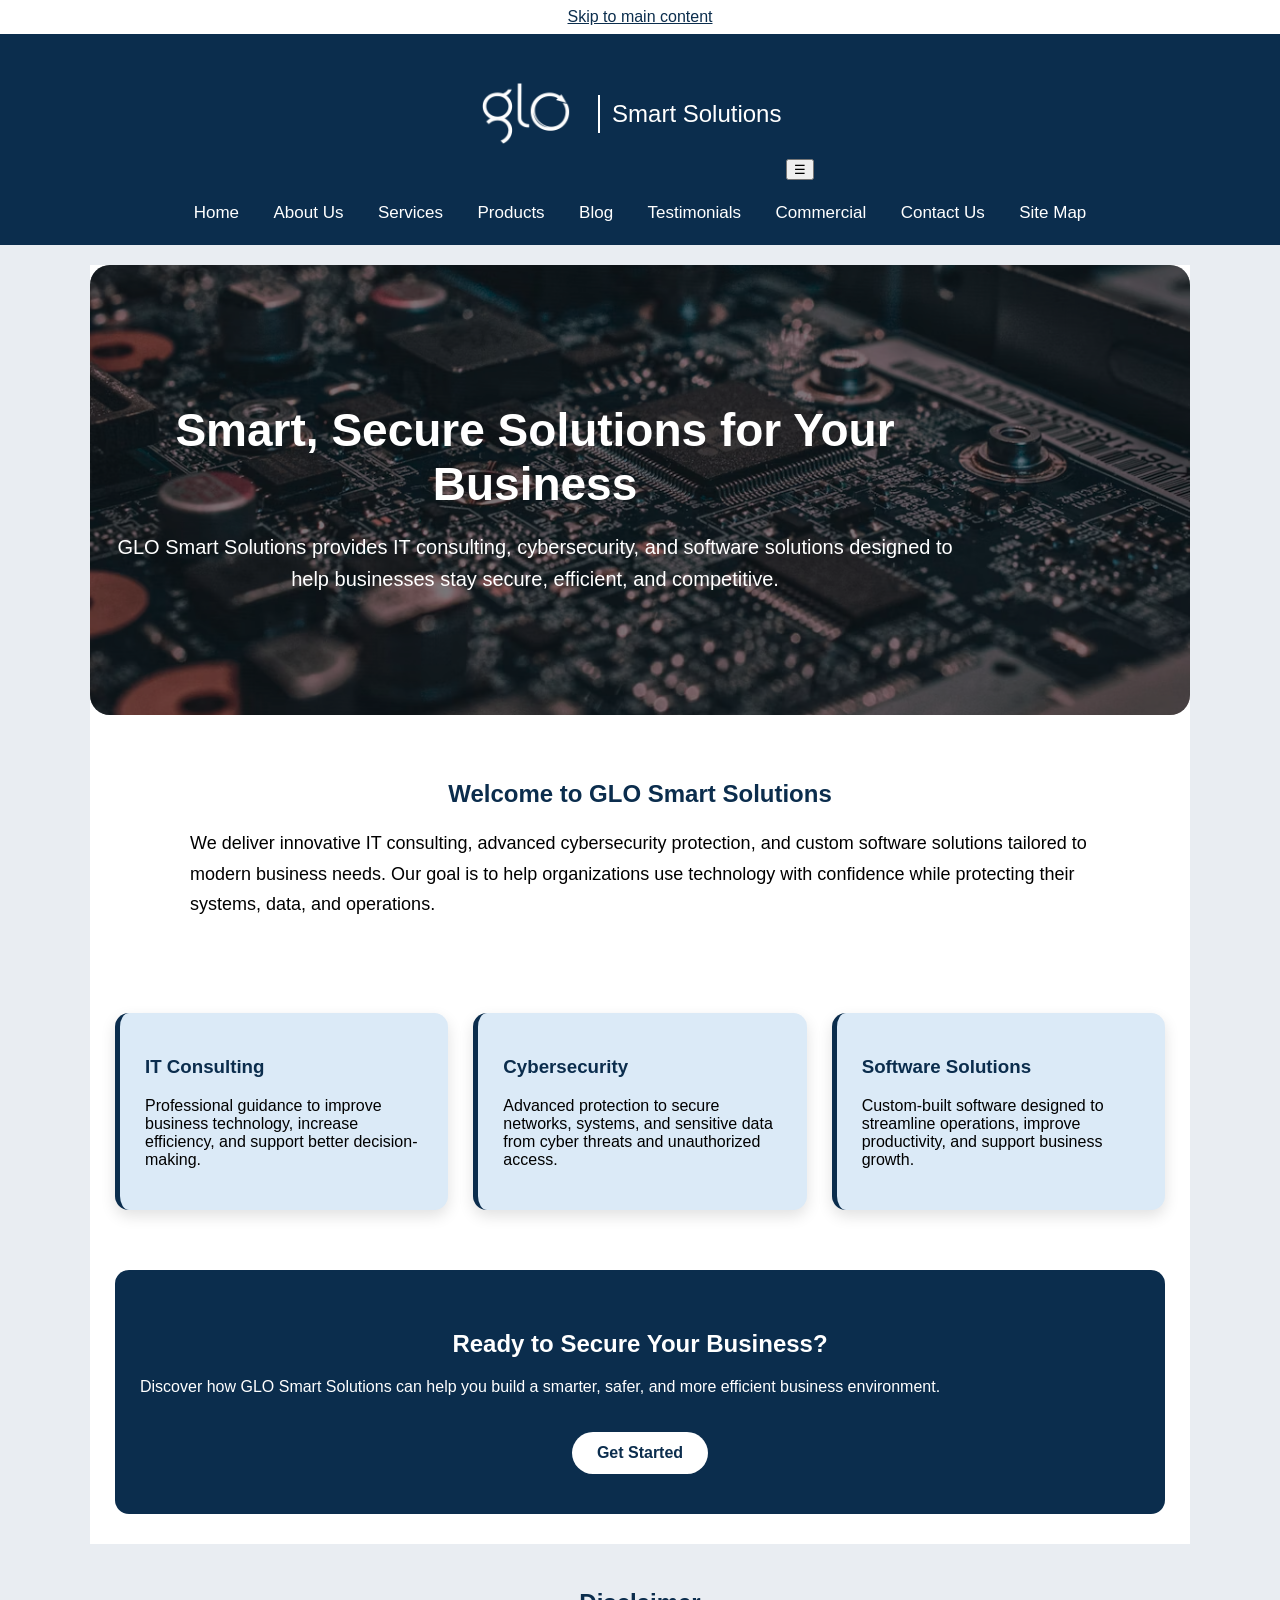
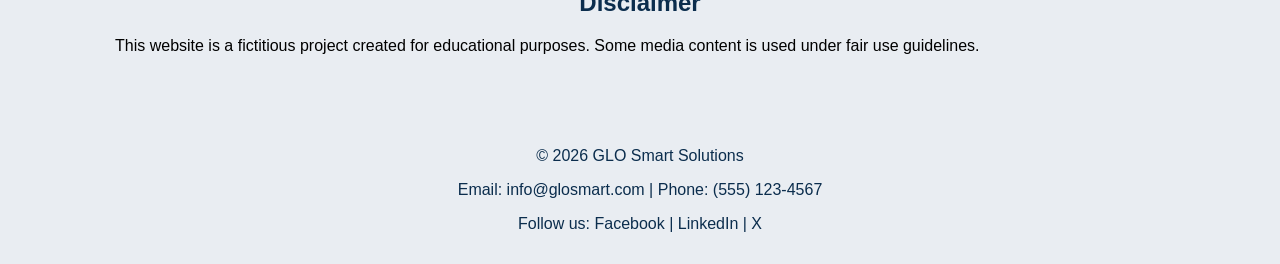
==== index.html @ 2a25afc7 "Update index.html" ====
<!DOCTYPE html>
<html lang="en">
<head>
  <meta charset="UTF-8">
  <title>Home - GLO Smart Solutions</title>
  <link rel="stylesheet" href="style.css">
 <link rel="icon" href="images/favicon.png" type="image/png">
</head>
<body>

<a class="skip-link" href="#main">Skip to main content</a>

<header>
  <a href="index.html" class="brand">
    <img src="images/glo-logo.png" alt="GLO logo" class="glo-logo">
    <span class="divider"></span>
    <span class="brand-text">Smart Solutions</span>
  </a>

<button class="menu-toggle" onclick="toggleMenu()">☰</button>

<nav id="nav-menu">
  <a href="index.html">Home</a>
  <a href="about.html">About Us</a>
  <a href="services.html">Services</a>
  <a href="products.html">Products</a>
  <a href="blog.html">Blog</a>
  <a href="testimonials.html">Testimonials</a>
  <a href="commercial.html">Commercial</a>
  <a href="contact.html">Contact Us</a>
  <a href="sitemap.html">Site Map</a>
</nav>
</header>

<main id="main">

  <!-- HERO SECTION -->
  <section class="hero">
    <div class="hero-content">
      <h1>Smart, Secure Solutions for Your Business</h1>

     <p class="hero-text">
  GLO Smart Solutions provides IT consulting, cybersecurity, and software solutions designed to help businesses stay secure, efficient, and competitive.
</p>

      
    </div>
  </section>

  <!-- WELCOME -->
  <section class="welcome-section">
    <h2>Welcome to GLO Smart Solutions</h2>

    <p>
      We deliver innovative IT consulting, advanced cybersecurity protection, and custom
      software solutions tailored to modern business needs. Our goal is to help organizations
      use technology with confidence while protecting their systems, data, and operations.
    </p>
  </section>

  <!-- SERVICES PREVIEW -->
  <section class="home-cards">

    <div class="home-card">
      <h3>IT Consulting</h3>
      <p>
        Professional guidance to improve business technology, increase efficiency,
        and support better decision-making.
      </p>
    </div>

    <div class="home-card">
      <h3>Cybersecurity</h3>
      <p>
        Advanced protection to secure networks, systems, and sensitive data from
        cyber threats and unauthorized access.
      </p>
    </div>

    <div class="home-card">
      <h3>Software Solutions</h3>
      <p>
        Custom-built software designed to streamline operations, improve productivity,
        and support business growth.
      </p>
    </div>

  </section>

  <!-- CALL TO ACTION -->
  <section class="cta">
    <h2>Ready to Secure Your Business?</h2>
    <p>
      Discover how GLO Smart Solutions can help you build a smarter, safer,
      and more efficient business environment.
    </p>
  <div class="btn-center">
  <a class="button" href="services.html">Get Started</a>
</div>
  </section>
  <!-- DISCLAIMER -->
  <section class="disclaimer">
    <h2>Disclaimer</h2>
   <p>This website is a fictitious project created for educational purposes. 
Some media content is used under fair use guidelines.</p>
  </section>

</main>

<footer>
  <p>&copy; 2026 GLO Smart Solutions</p>
  <p>Email: info@glosmart.com | Phone: (555) 123-4567</p>
  <p>Follow us: Facebook | LinkedIn | X</p>
</footer>
<!-- BACK TO TOP BUTTON -->
<button onclick="topFunction()" id="topBtn" title="Go to top">↑</button>

<!-- SCRIPT -->
<script>
  window.onload = function() {
    let mybutton = document.getElementById("topBtn");

    window.onscroll = function() {
      if (document.body.scrollTop > 200 || document.documentElement.scrollTop > 200) {
        mybutton.style.display = "block";
      } else {
        mybutton.style.display = "none";
      }
    };

    window.topFunction = function() {
      window.scrollTo({ top: 0, behavior: 'smooth' });
    };
  };
</script>
</body>
</html>
---- style.css ----
/* Base */
body {
  margin: 0;
  font-family: Arial, Helvetica, sans-serif;
  background-color: #E9EDF2;
  color: #000000;
}

/* Skip link */
.skip-link {
  display: block;
  background-color: #ffffff;
  color: #0B2D4D;
  padding: 8px;
  text-align: center;
}

/* Header */
header {
  background-color: #0B2D4D;
  padding: 20px 20px 10px;
  text-align: center;
}

/* Brand */
.brand {
  display: inline-flex;
  align-items: center;
  justify-content: center;
  gap: 12px;
  margin-bottom: 12px;
  text-decoration: none;
}

/* Logo */
.glo-logo {
  width: 120px;
  height: auto;
  filter: brightness(0) invert(1);
}

/* Divider */
.divider {
  width: 2px;
  height: 38px;
  background-color: #ffffff;
}

/* Brand text */
.brand-text {
  font-size: 24px;
  color: #ffffff;
}

/* Navigation */
nav {
  margin-top: 5px;
  text-align: center;
}

nav a {
  color: #ffffff;
  text-decoration: none;
  padding: 12px 15px;
  display: inline-block;
  font-size: 17px;
}

nav a:hover {
  background-color: #1F6FB2;
}

nav a.active {
  background-color: #ffffff;
  color: #0B2D4D;
}

/* Main */
main {
    background-color: #ffffff;
    margin: 20px auto;
    max-width: 1100px;
}

/* Hero */
.hero {
  background-image: url("images/tech.png");
  background-size: cover;
  background-position: center;
  background-repeat: no-repeat;

  padding: 100px 20px;
  border-radius: 20px;

  position: relative;
}
.hero-text {
  color: #ffffff;
}
.hero-content {
  max-width: 850px;
  position: relative;
  z-index: 1;
}
.hero::before {
  content: "";
  position: absolute;
  top: 0;
  left: 0;
  width: 100%;
  height: 100%;
  background: rgba(0, 0, 0, 0.5); /* adjust darkness here */
  border-radius: 20px;
}
.hero h1 {
  color: #ffffff;
  font-size: 46px;
  margin-bottom: 18px;
}

.hero p {
    font-size: 20px;
    line-height: 1.6;
    text-align: center;
}

/* Headings */
h1, h2 {
  color: #0B2D4D;
  text-align: center;
}

/* Button */
.button {
  display: inline-block;
  background-color: #0B2D4D;
  color: #ffffff;
  padding: 12px 25px;
  text-decoration: none;
  margin-top: 20px;
  border-radius: 25px;
  font-weight: bold;
}

.button {
  background-color: #1F6FB2;  /* brighter accent */
  color: white;
  border-radius: 25px;
}

/* Welcome */
.welcome-section {
  padding: 45px 25px;
  max-width: 900px;
  margin: 0 auto;
}

.welcome-section p {
  font-size: 18px;
  line-height: 1.7;
}
/* ONLY FIRST CARD (hero style) */
.services-page .card:first-child {
  background-image: linear-gradient(rgba(0,0,0,0.6), rgba(0,0,0,0.6)), url("images/desk.png");
  background-size: cover;
  background-position: center;
  background-repeat: no-repeat;

  color: #ffffff;
  padding: 60px 25px;
  border-radius: 12px;
}

/* ALL OTHER CARDS (clean look) */
.services-page .card:not(:first-child) {
  background-color: #DBEAF7;
  padding: 20px;
  margin: 15px 0;
  border-left: 5px solid #0B2D4D;
  border-radius: 12px;
  color: #000000;
}
.services-page {
  padding: 25px;
}
/* Fix headings */
.services-page .card:first-child h1,
.services-page .card:first-child p {
  color: #ffffff;
}
.btn-center {
  text-align: center;
}
.services-page .card h1,
.services-page .card h2 {
  color: #ffffff !important;
  text-shadow: 1px 1px 4px rgba(0,0,0,0.8);
}
.services-page .card:not(:first-child) h2 {
  color: #0B2D4D;
}
/* Cards */
.home-cards {
  display: flex;
  gap: 25px;
  padding: 30px 25px;
}

.home-card {
  background-color: #DBEAF7;
  padding: 25px;
  border-radius: 14px;
  border-left: 5px solid #0B2D4D;
  flex: 1;
  box-shadow: 0 6px 15px rgba(0,0,0,0.12);
}

.home-card h3 {
  color: #0B2D4D;
}

/* CTA */
.cta {
  background-color: #0B2D4D;
  color: #ffffff;
  padding: 40px 25px;
  margin: 30px 25px;
  border-radius: 14px;
}

.cta h2 {
  color: #ffffff;
}

.cta .button {
    background-color: #ffffff;
    color: #0B2D4D;
    text-align: center;
}

/* Cards (general reuse) */
.card {
    background-color: #DBEAF7;
    padding: 15px;
    margin: 15px 0;
    border-left: 5px solid #0B2D4D;
    text-align: center;
}

/* Images */
.page-img {
    width: 100%;
    max-width: 700px;
    margin: 20px auto;
    border-radius: 8px;
    text-align: center;
}

/* Video */
.glo-video {
  width: 80%;
  max-width: 800px;
  height: auto;
  display: block;
  margin: 0 auto;
  border-radius: 12px;
}

/* Disclaimer */
.disclaimer {
  background-color: #E9EDF2;
  padding: 25px;
  margin-top: 30px;
}

/* Footer */
footer {
  background-color: #E9EDF2;
  text-align: center;
  padding: 15px;
  color: #0B2D4D;
}

/* Forms */
input, textarea {
  width: 100%;
  padding: 10px;
  margin: 8px 0;
  box-sizing: border-box;
}

/* Responsive */
@media (max-width: 768px) {

  nav a {
    display: block;
  }

  .brand {
    flex-direction: column;
    gap: 8px;
  }

  .glo-logo {
    width: 90px;
  }

  .divider {
    display: none;
  }

  .brand-text {
    font-size: 20px;
  }

  main {
    margin: 10px;
  }

  .home-cards {
    flex-direction: column;
  }

  .hero h1 {
    font-size: 32px;
  }
}
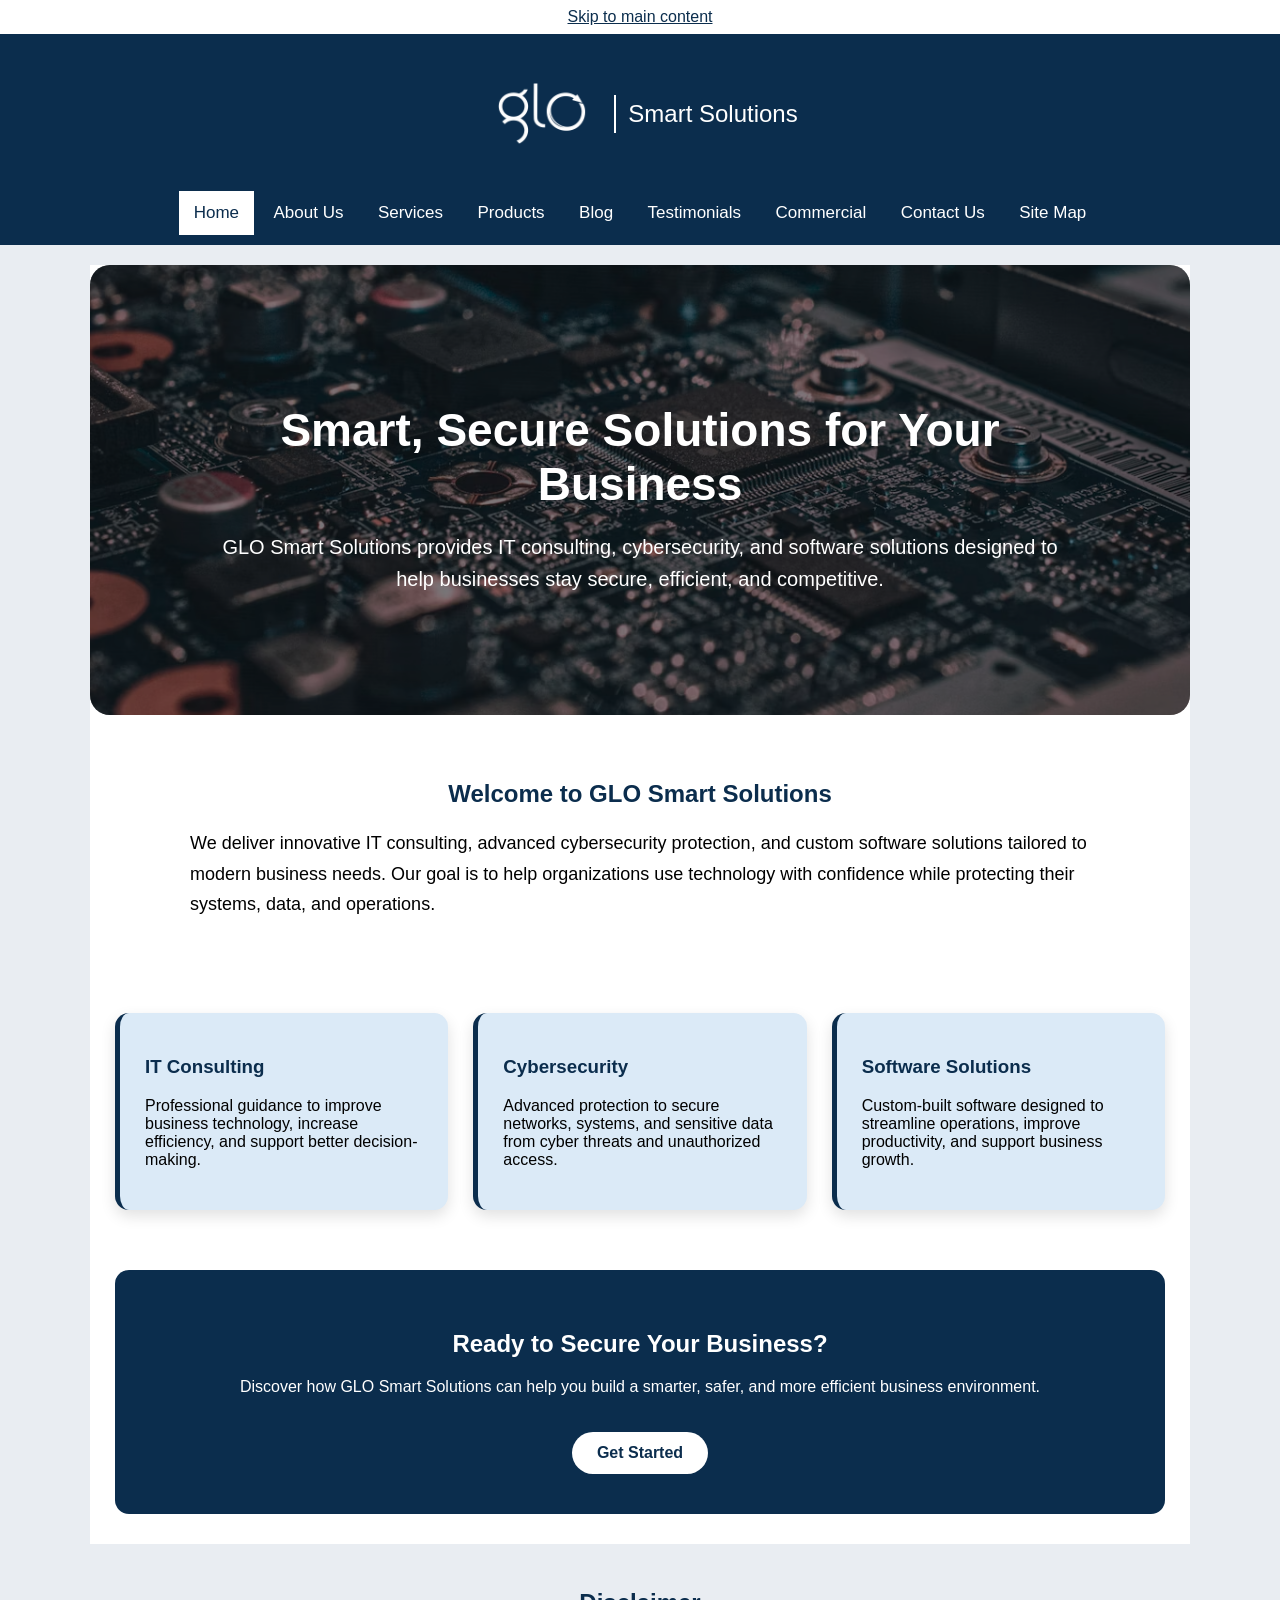
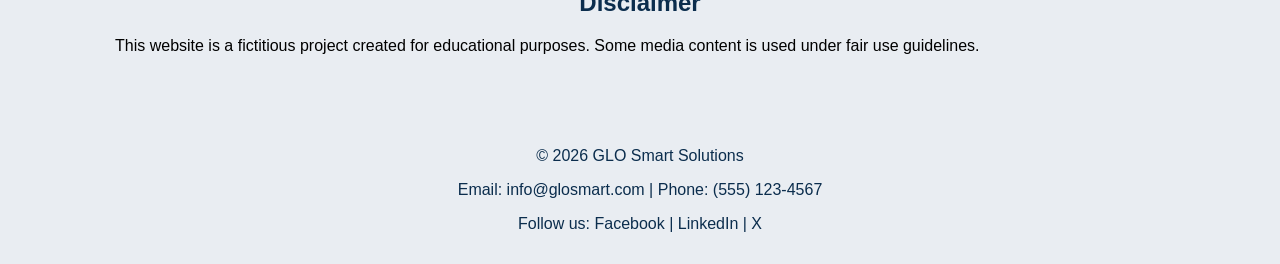
==== commit 6cac24c0: "Update index.html" ====
--- a/index.html
+++ b/index.html
@@ -4,46 +4,52 @@
   <meta charset="UTF-8">
   <title>Home - GLO Smart Solutions</title>
   <link rel="stylesheet" href="style.css">
- <link rel="icon" href="images/favicon.png" type="image/png">
+  <link rel="icon" href="images/favicon.png" type="image/png">
 </head>
+
 <body>
 
+<!-- Skip link -->
 <a class="skip-link" href="#main">Skip to main content</a>
 
+<!-- Header -->
 <header>
+
   <a href="index.html" class="brand">
     <img src="images/glo-logo.png" alt="GLO logo" class="glo-logo">
     <span class="divider"></span>
     <span class="brand-text">Smart Solutions</span>
   </a>
 
-<button class="menu-toggle" onclick="toggleMenu()">☰</button>
+  <!-- Hamburger -->
+  <button class="menu-toggle" onclick="toggleMenu()">☰ Menu</button>
 
-<nav id="nav-menu">
-  <a href="index.html">Home</a>
-  <a href="about.html">About Us</a>
-  <a href="services.html">Services</a>
-  <a href="products.html">Products</a>
-  <a href="blog.html">Blog</a>
-  <a href="testimonials.html">Testimonials</a>
-  <a href="commercial.html">Commercial</a>
-  <a href="contact.html">Contact Us</a>
-  <a href="sitemap.html">Site Map</a>
-</nav>
+  <!-- Navigation -->
+  <nav id="nav-menu">
+    <a class="active" href="index.html">Home</a>
+    <a href="about.html">About Us</a>
+    <a href="services.html">Services</a>
+    <a href="products.html">Products</a>
+    <a href="blog.html">Blog</a>
+    <a href="testimonials.html">Testimonials</a>
+    <a href="commercial.html">Commercial</a>
+    <a href="contact.html">Contact Us</a>
+    <a href="sitemap.html">Site Map</a>
+  </nav>
+
 </header>
 
+<!-- Main -->
 <main id="main">
 
-  <!-- HERO SECTION -->
+  <!-- HERO -->
   <section class="hero">
     <div class="hero-content">
       <h1>Smart, Secure Solutions for Your Business</h1>
 
-     <p class="hero-text">
-  GLO Smart Solutions provides IT consulting, cybersecurity, and software solutions designed to help businesses stay secure, efficient, and competitive.
-</p>
-
-      
+      <p class="hero-text">
+        GLO Smart Solutions provides IT consulting, cybersecurity, and software solutions designed to help businesses stay secure, efficient, and competitive.
+      </p>
     </div>
   </section>
 
@@ -58,7 +64,7 @@
     </p>
   </section>
 
-  <!-- SERVICES PREVIEW -->
+  <!-- SERVICES -->
   <section class="home-cards">
 
     <div class="home-card">
@@ -87,36 +93,46 @@
 
   </section>
 
-  <!-- CALL TO ACTION -->
+  <!-- CTA -->
   <section class="cta">
     <h2>Ready to Secure Your Business?</h2>
     <p>
       Discover how GLO Smart Solutions can help you build a smarter, safer,
       and more efficient business environment.
     </p>
-  <div class="btn-center">
-  <a class="button" href="services.html">Get Started</a>
-</div>
+
+    <div class="btn-center">
+      <a class="button" href="services.html">Get Started</a>
+    </div>
   </section>
+
   <!-- DISCLAIMER -->
   <section class="disclaimer">
     <h2>Disclaimer</h2>
-   <p>This website is a fictitious project created for educational purposes. 
-Some media content is used under fair use guidelines.</p>
+    <p>
+      This website is a fictitious project created for educational purposes.
+      Some media content is used under fair use guidelines.
+    </p>
   </section>
 
 </main>
 
+<!-- Footer -->
 <footer>
   <p>&copy; 2026 GLO Smart Solutions</p>
   <p>Email: info@glosmart.com | Phone: (555) 123-4567</p>
   <p>Follow us: Facebook | LinkedIn | X</p>
 </footer>
-<!-- BACK TO TOP BUTTON -->
+
+<!-- Back to top -->
 <button onclick="topFunction()" id="topBtn" title="Go to top">↑</button>
 
-<!-- SCRIPT -->
+<!-- Script -->
 <script>
+  function toggleMenu() {
+    document.getElementById("nav-menu").classList.toggle("show");
+  }
+
   window.onload = function() {
     let mybutton = document.getElementById("topBtn");
 
@@ -129,9 +145,10 @@
     };
 
     window.topFunction = function() {
-      window.scrollTo({ top: 0, behavior: 'smooth' });
+      window.scrollTo({ top: 0, behavior: "smooth" });
     };
   };
 </script>
+
 </body>
 </html>
--- a/style.css
+++ b/style.css
@@ -6,7 +6,6 @@
   color: #000000;
 }
 
-/* Skip link */
 .skip-link {
   display: block;
   background-color: #ffffff;
@@ -22,7 +21,6 @@
   text-align: center;
 }
 
-/* Brand */
 .brand {
   display: inline-flex;
   align-items: center;
@@ -32,30 +30,38 @@
   text-decoration: none;
 }
 
-/* Logo */
 .glo-logo {
   width: 120px;
   height: auto;
   filter: brightness(0) invert(1);
 }
 
-/* Divider */
 .divider {
   width: 2px;
   height: 38px;
   background-color: #ffffff;
 }
 
-/* Brand text */
 .brand-text {
   font-size: 24px;
   color: #ffffff;
 }
 
 /* Navigation */
+.menu-toggle {
+  display: none;
+  font-size: 28px;
+  background: none;
+  border: none;
+  color: #ffffff;
+  cursor: pointer;
+  margin: 10px auto;
+}
+
 nav {
   margin-top: 5px;
   text-align: center;
+  display: block;
 }
 
 nav a {
@@ -77,9 +83,9 @@
 
 /* Main */
 main {
-    background-color: #ffffff;
-    margin: 20px auto;
-    max-width: 1100px;
+  background-color: #ffffff;
+  margin: 20px auto;
+  max-width: 1100px;
 }
 
 /* Hero */
@@ -88,44 +94,44 @@
   background-size: cover;
   background-position: center;
   background-repeat: no-repeat;
-
   padding: 100px 20px;
   border-radius: 20px;
-
   position: relative;
 }
-.hero-text {
-  color: #ffffff;
-}
+
+.hero::before {
+  content: "";
+  position: absolute;
+  inset: 0;
+  background: rgba(0, 0, 0, 0.5);
+  border-radius: 20px;
+}
+
 .hero-content {
   max-width: 850px;
   position: relative;
   z-index: 1;
-}
-.hero::before {
-  content: "";
-  position: absolute;
-  top: 0;
-  left: 0;
-  width: 100%;
-  height: 100%;
-  background: rgba(0, 0, 0, 0.5); /* adjust darkness here */
-  border-radius: 20px;
-}
+  margin: 0 auto;
+  text-align: center;
+}
+
 .hero h1 {
   color: #ffffff;
   font-size: 46px;
   margin-bottom: 18px;
 }
 
-.hero p {
-    font-size: 20px;
-    line-height: 1.6;
-    text-align: center;
+.hero p,
+.hero-text {
+  color: #ffffff;
+  font-size: 20px;
+  line-height: 1.6;
+  text-align: center;
 }
 
 /* Headings */
-h1, h2 {
+h1,
+h2 {
   color: #0B2D4D;
   text-align: center;
 }
@@ -133,7 +139,7 @@
 /* Button */
 .button {
   display: inline-block;
-  background-color: #0B2D4D;
+  background-color: #1F6FB2;
   color: #ffffff;
   padding: 12px 25px;
   text-decoration: none;
@@ -142,10 +148,12 @@
   font-weight: bold;
 }
 
-.button {
-  background-color: #1F6FB2;  /* brighter accent */
-  color: white;
-  border-radius: 25px;
+.button:hover {
+  background-color: #0B2D4D;
+}
+
+.btn-center {
+  text-align: center;
 }
 
 /* Welcome */
@@ -159,19 +167,22 @@
   font-size: 18px;
   line-height: 1.7;
 }
-/* ONLY FIRST CARD (hero style) */
+
+/* Services */
+.services-page {
+  padding: 25px;
+}
+
 .services-page .card:first-child {
   background-image: linear-gradient(rgba(0,0,0,0.6), rgba(0,0,0,0.6)), url("images/desk.png");
   background-size: cover;
   background-position: center;
   background-repeat: no-repeat;
-
   color: #ffffff;
   padding: 60px 25px;
   border-radius: 12px;
 }
 
-/* ALL OTHER CARDS (clean look) */
 .services-page .card:not(:first-child) {
   background-color: #DBEAF7;
   padding: 20px;
@@ -180,26 +191,19 @@
   border-radius: 12px;
   color: #000000;
 }
-.services-page {
-  padding: 25px;
-}
-/* Fix headings */
+
 .services-page .card:first-child h1,
 .services-page .card:first-child p {
   color: #ffffff;
-}
-.btn-center {
-  text-align: center;
-}
-.services-page .card h1,
-.services-page .card h2 {
-  color: #ffffff !important;
   text-shadow: 1px 1px 4px rgba(0,0,0,0.8);
 }
+
 .services-page .card:not(:first-child) h2 {
-  color: #0B2D4D;
-}
-/* Cards */
+  color: #0B2D4D !important;
+  text-shadow: none;
+}
+
+/* Home cards */
 .home-cards {
   display: flex;
   gap: 25px;
@@ -226,6 +230,7 @@
   padding: 40px 25px;
   margin: 30px 25px;
   border-radius: 14px;
+  text-align: center;
 }
 
 .cta h2 {
@@ -233,27 +238,27 @@
 }
 
 .cta .button {
-    background-color: #ffffff;
-    color: #0B2D4D;
-    text-align: center;
-}
-
-/* Cards (general reuse) */
+  background-color: #ffffff;
+  color: #0B2D4D;
+}
+
+/* General cards */
 .card {
-    background-color: #DBEAF7;
-    padding: 15px;
-    margin: 15px 0;
-    border-left: 5px solid #0B2D4D;
-    text-align: center;
+  background-color: #DBEAF7;
+  padding: 15px;
+  margin: 15px 0;
+  border-left: 5px solid #0B2D4D;
+  text-align: center;
 }
 
 /* Images */
 .page-img {
-    width: 100%;
-    max-width: 700px;
-    margin: 20px auto;
-    border-radius: 8px;
-    text-align: center;
+  width: 100%;
+  max-width: 700px;
+  height: auto;
+  display: block;
+  margin: 20px auto;
+  border-radius: 8px;
 }
 
 /* Video */
@@ -262,7 +267,7 @@
   max-width: 800px;
   height: auto;
   display: block;
-  margin: 0 auto;
+  margin: 20px auto;
   border-radius: 12px;
 }
 
@@ -282,15 +287,28 @@
 }
 
 /* Forms */
-input, textarea {
+input,
+textarea {
   width: 100%;
   padding: 10px;
   margin: 8px 0;
   box-sizing: border-box;
 }
 
-/* Responsive */
+/* Mobile only */
 @media (max-width: 768px) {
+  .menu-toggle {
+    display: block;
+  }
+
+  nav {
+    display: none;
+    flex-direction: column;
+  }
+
+  nav.show {
+    display: flex;
+  }
 
   nav a {
     display: block;
@@ -321,7 +339,15 @@
     flex-direction: column;
   }
 
+  .hero {
+    padding: 70px 15px;
+  }
+
   .hero h1 {
     font-size: 32px;
   }
-}
+
+  .hero p {
+    font-size: 18px;
+  }
+}
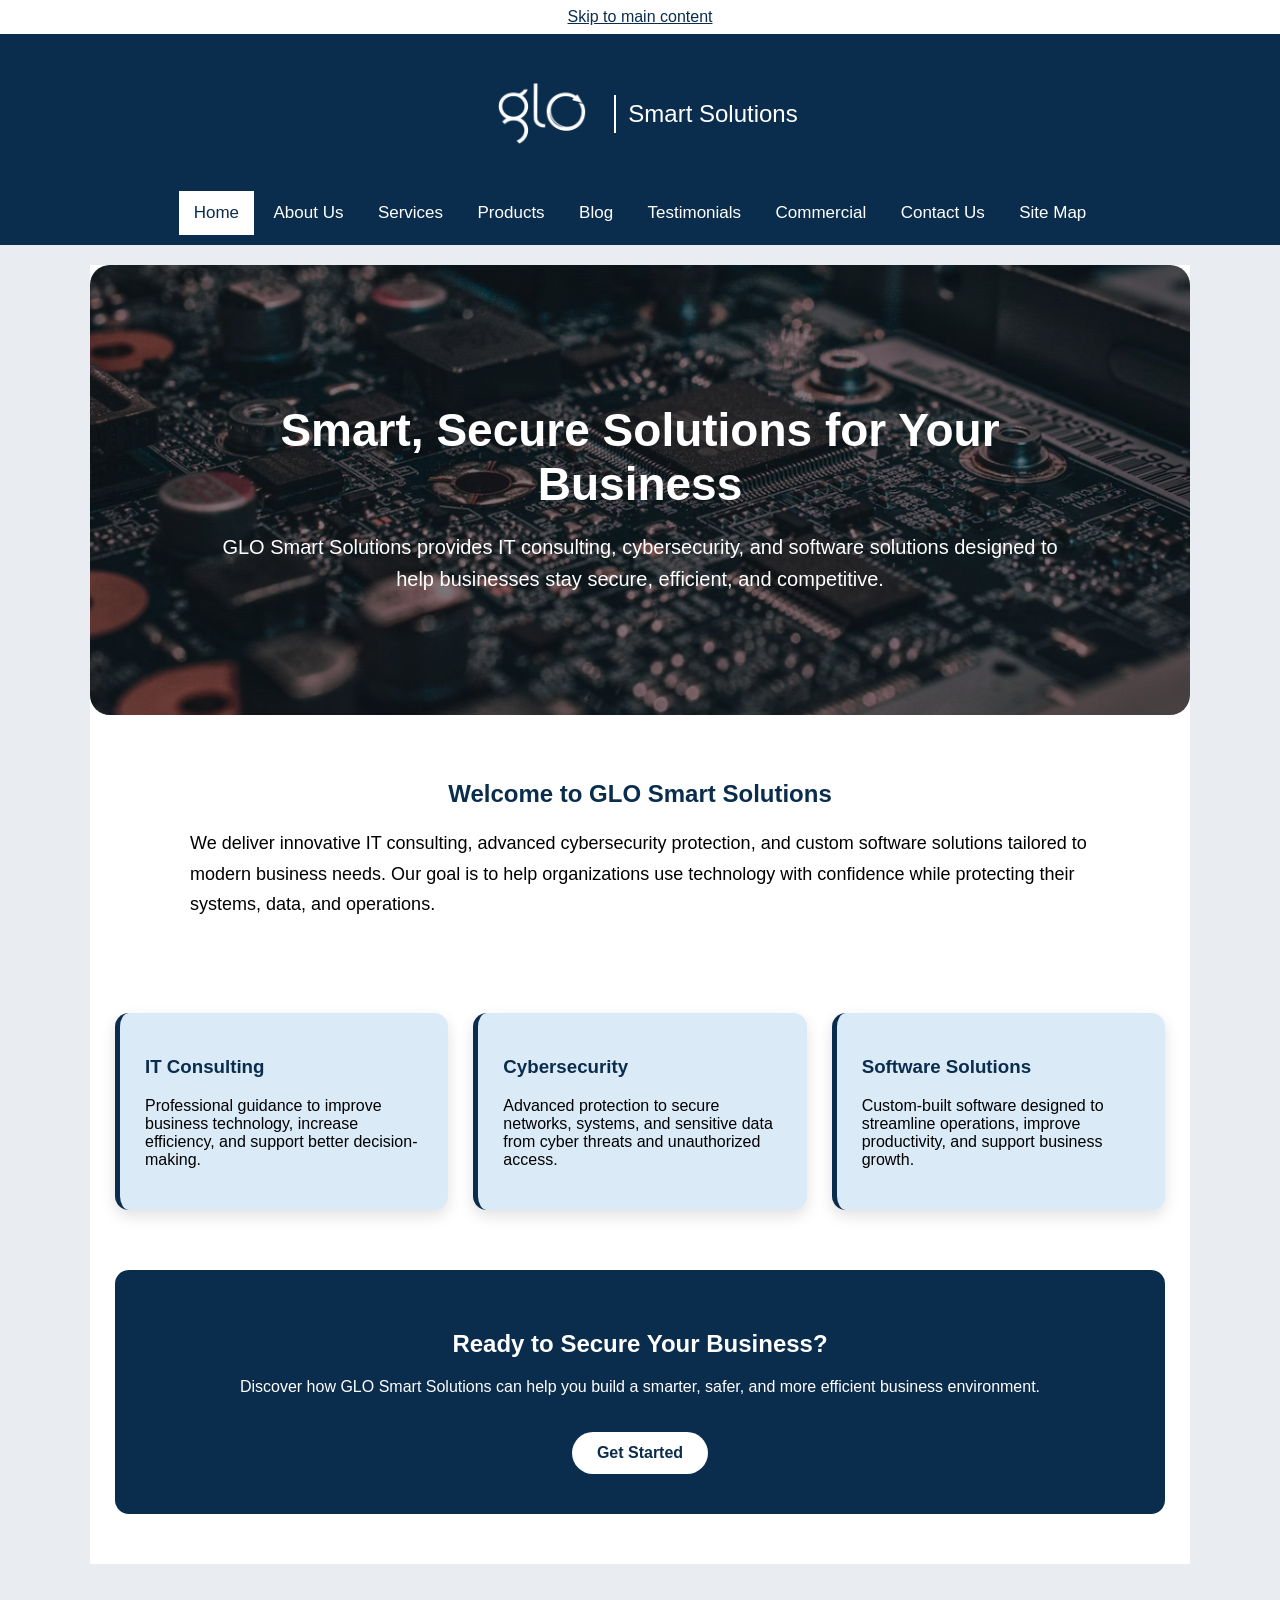
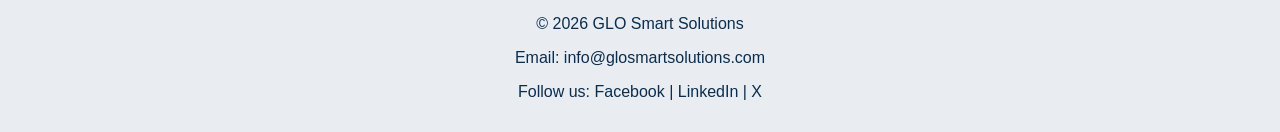
==== commit 2a4f0c17: "Update index.html" ====
--- a/index.html
+++ b/index.html
@@ -106,21 +106,13 @@
     </div>
   </section>
 
-  <!-- DISCLAIMER -->
-  <section class="disclaimer">
-    <h2>Disclaimer</h2>
-    <p>
-      This website is a fictitious project created for educational purposes.
-      Some media content is used under fair use guidelines.
-    </p>
-  </section>
 
 </main>
 
 <!-- Footer -->
 <footer>
   <p>&copy; 2026 GLO Smart Solutions</p>
-  <p>Email: info@glosmart.com | Phone: (555) 123-4567</p>
+  <p>Email: info@glosmartsolutions.com</p>
   <p>Follow us: Facebook | LinkedIn | X</p>
 </footer>
 
--- a/style.css
+++ b/style.css
@@ -50,10 +50,13 @@
 /* Navigation */
 .menu-toggle {
   display: none;
-  font-size: 28px;
-  background: none;
+  font-size: 18px;
+  background-color: #ffffff;
+  color: #0B2D4D;
   border: none;
-  color: #ffffff;
+  padding: 10px 18px;
+  border-radius: 6px;
+  font-weight: bold;
   cursor: pointer;
   margin: 10px auto;
 }
@@ -86,6 +89,7 @@
   background-color: #ffffff;
   margin: 20px auto;
   max-width: 1100px;
+  padding-bottom: 20px;
 }
 
 /* Hero */
@@ -97,6 +101,7 @@
   padding: 100px 20px;
   border-radius: 20px;
   position: relative;
+  overflow: hidden;
 }
 
 .hero::before {
@@ -168,39 +173,45 @@
   line-height: 1.7;
 }
 
-/* Services */
-.services-page {
-  padding: 25px;
-}
-
-.services-page .card:first-child {
+/* Services page */
+.services-hero {
   background-image: linear-gradient(rgba(0,0,0,0.6), rgba(0,0,0,0.6)), url("images/desk.png");
   background-size: cover;
   background-position: center;
   background-repeat: no-repeat;
   color: #ffffff;
-  padding: 60px 25px;
+  padding: 80px 20px;
   border-radius: 12px;
-}
-
-.services-page .card:not(:first-child) {
+  text-align: center;
+  margin: 25px;
+}
+
+.services-hero h1,
+.services-hero p {
+  color: #ffffff;
+  text-shadow: 1px 1px 4px rgba(0,0,0,0.8);
+}
+.services-hero h1 {
+  color: #ffffff !important;
+}
+.service-grid {
+  display: grid;
+  grid-template-columns: repeat(2, 1fr);
+  gap: 20px;
+  padding: 25px;
+}
+
+.service-card {
   background-color: #DBEAF7;
-  padding: 20px;
-  margin: 15px 0;
+  padding: 25px;
   border-left: 5px solid #0B2D4D;
   border-radius: 12px;
+  text-align: center;
   color: #000000;
 }
 
-.services-page .card:first-child h1,
-.services-page .card:first-child p {
-  color: #ffffff;
-  text-shadow: 1px 1px 4px rgba(0,0,0,0.8);
-}
-
-.services-page .card:not(:first-child) h2 {
-  color: #0B2D4D !important;
-  text-shadow: none;
+.service-card h2 {
+  color: #0B2D4D;
 }
 
 /* Home cards */
@@ -339,6 +350,10 @@
     flex-direction: column;
   }
 
+  .service-grid {
+    grid-template-columns: 1fr;
+  }
+
   .hero {
     padding: 70px 15px;
   }
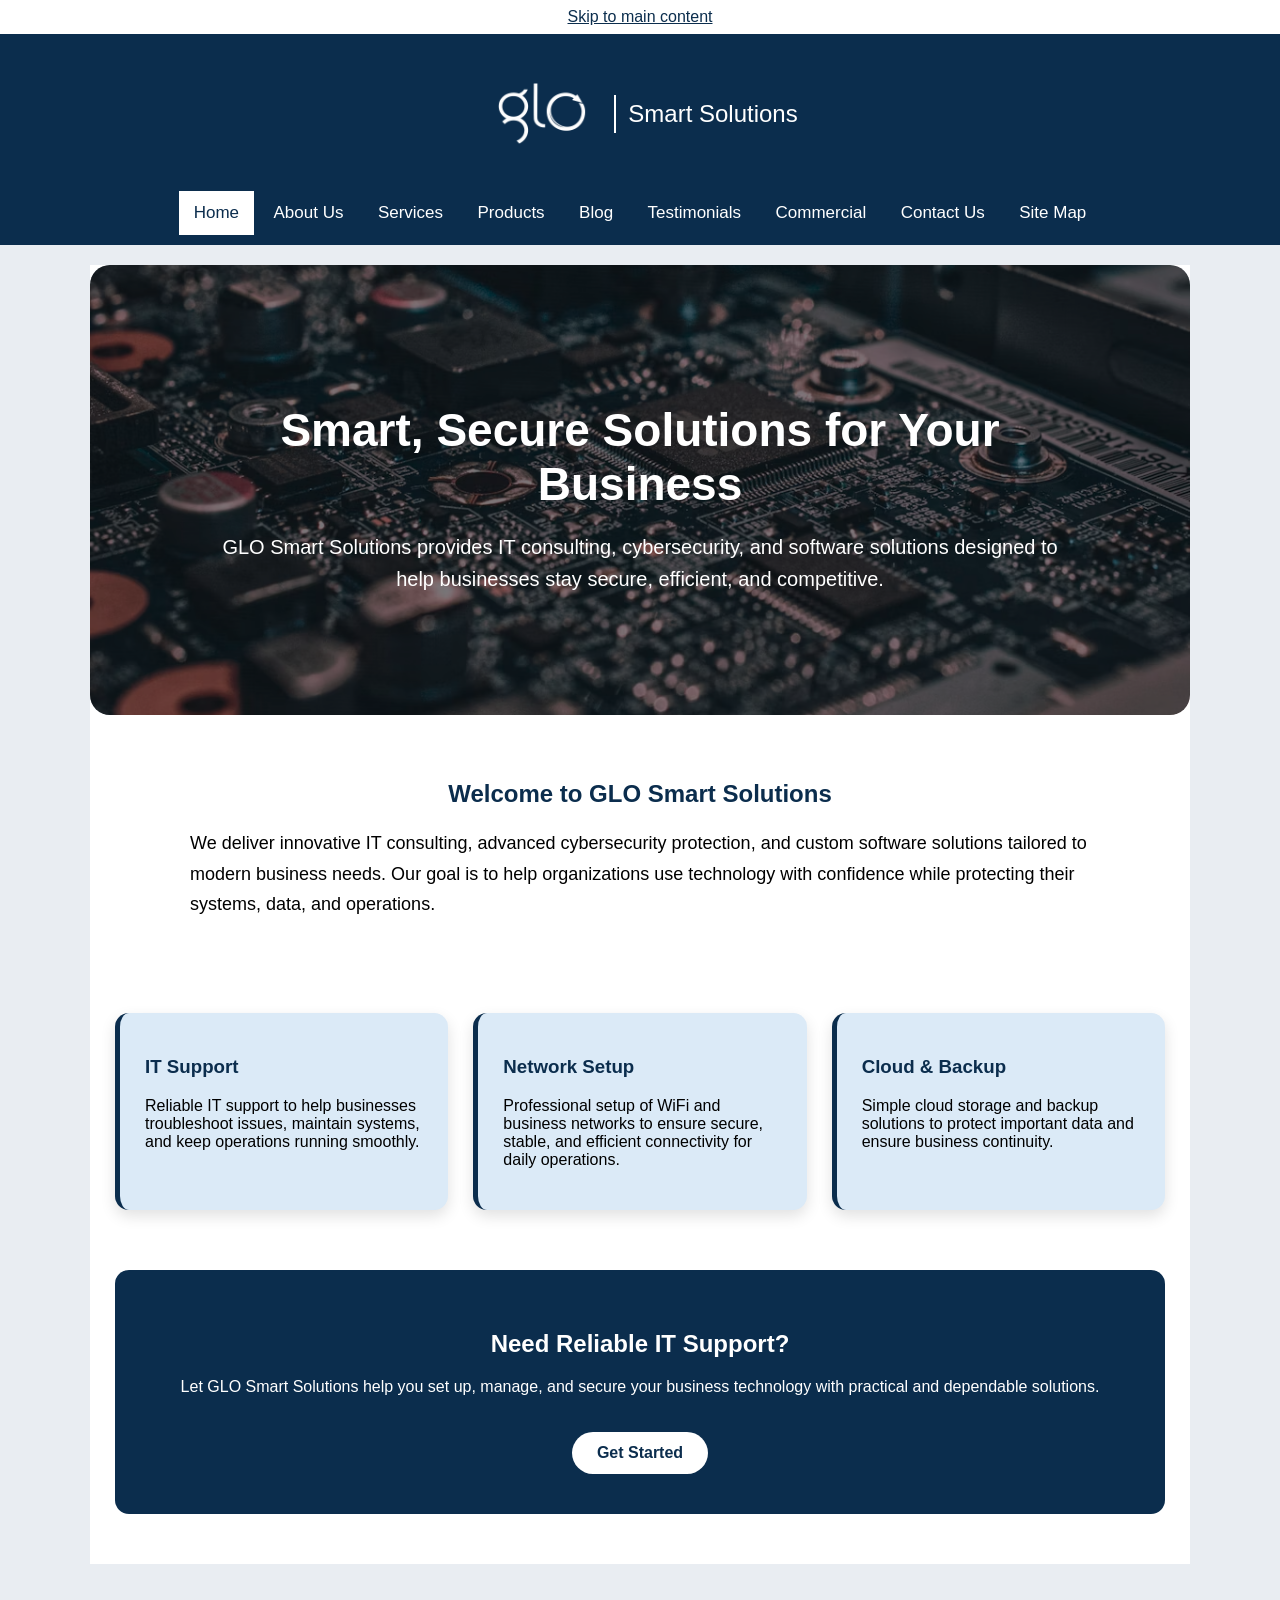
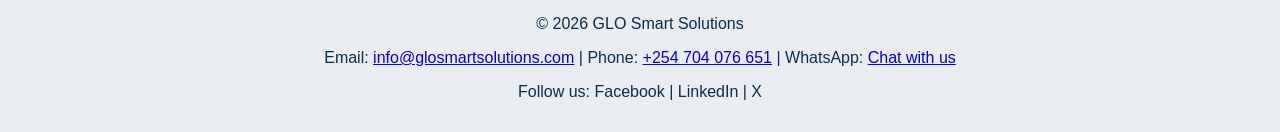
==== commit 0835a4a2: "Update index.html" ====
--- a/index.html
+++ b/index.html
@@ -65,46 +65,46 @@
   </section>
 
   <!-- SERVICES -->
-  <section class="home-cards">
+ <section class="home-cards">
 
-    <div class="home-card">
-      <h3>IT Consulting</h3>
-      <p>
-        Professional guidance to improve business technology, increase efficiency,
-        and support better decision-making.
-      </p>
-    </div>
+  <div class="home-card">
+    <h3>IT Support</h3>
+    <p>
+      Reliable IT support to help businesses troubleshoot issues, maintain systems,
+      and keep operations running smoothly.
+    </p>
+  </div>
 
-    <div class="home-card">
-      <h3>Cybersecurity</h3>
-      <p>
-        Advanced protection to secure networks, systems, and sensitive data from
-        cyber threats and unauthorized access.
-      </p>
-    </div>
+  <div class="home-card">
+    <h3>Network Setup</h3>
+    <p>
+      Professional setup of WiFi and business networks to ensure secure, stable,
+      and efficient connectivity for daily operations.
+    </p>
+  </div>
 
-    <div class="home-card">
-      <h3>Software Solutions</h3>
-      <p>
-        Custom-built software designed to streamline operations, improve productivity,
-        and support business growth.
-      </p>
-    </div>
+  <div class="home-card">
+    <h3>Cloud & Backup</h3>
+    <p>
+      Simple cloud storage and backup solutions to protect important data and
+      ensure business continuity.
+    </p>
+  </div>
 
-  </section>
+</section>
 
-  <!-- CTA -->
-  <section class="cta">
-    <h2>Ready to Secure Your Business?</h2>
-    <p>
-      Discover how GLO Smart Solutions can help you build a smarter, safer,
-      and more efficient business environment.
-    </p>
+<!-- CTA -->
+<section class="cta">
+  <h2>Need Reliable IT Support?</h2>
+  <p>
+    Let GLO Smart Solutions help you set up, manage, and secure your business technology
+    with practical and dependable solutions.
+  </p>
 
-    <div class="btn-center">
-      <a class="button" href="services.html">Get Started</a>
-    </div>
-  </section>
+  <div class="btn-center">
+    <a class="button" href="services.html">Get Started</a>
+  </div>
+</section>
 
 
 </main>
@@ -112,7 +112,11 @@
 <!-- Footer -->
 <footer>
   <p>&copy; 2026 GLO Smart Solutions</p>
-  <p>Email: info@glosmartsolutions.com</p>
+  <p>
+    Email: <a href="mailto:info@glosmartsolutions.com">info@glosmartsolutions.com</a> |
+    Phone: <a href="tel:+254704076651">+254 704 076 651</a> |
+    WhatsApp: <a href="https://wa.me/254704076651">Chat with us</a>
+  </p>
   <p>Follow us: Facebook | LinkedIn | X</p>
 </footer>
 
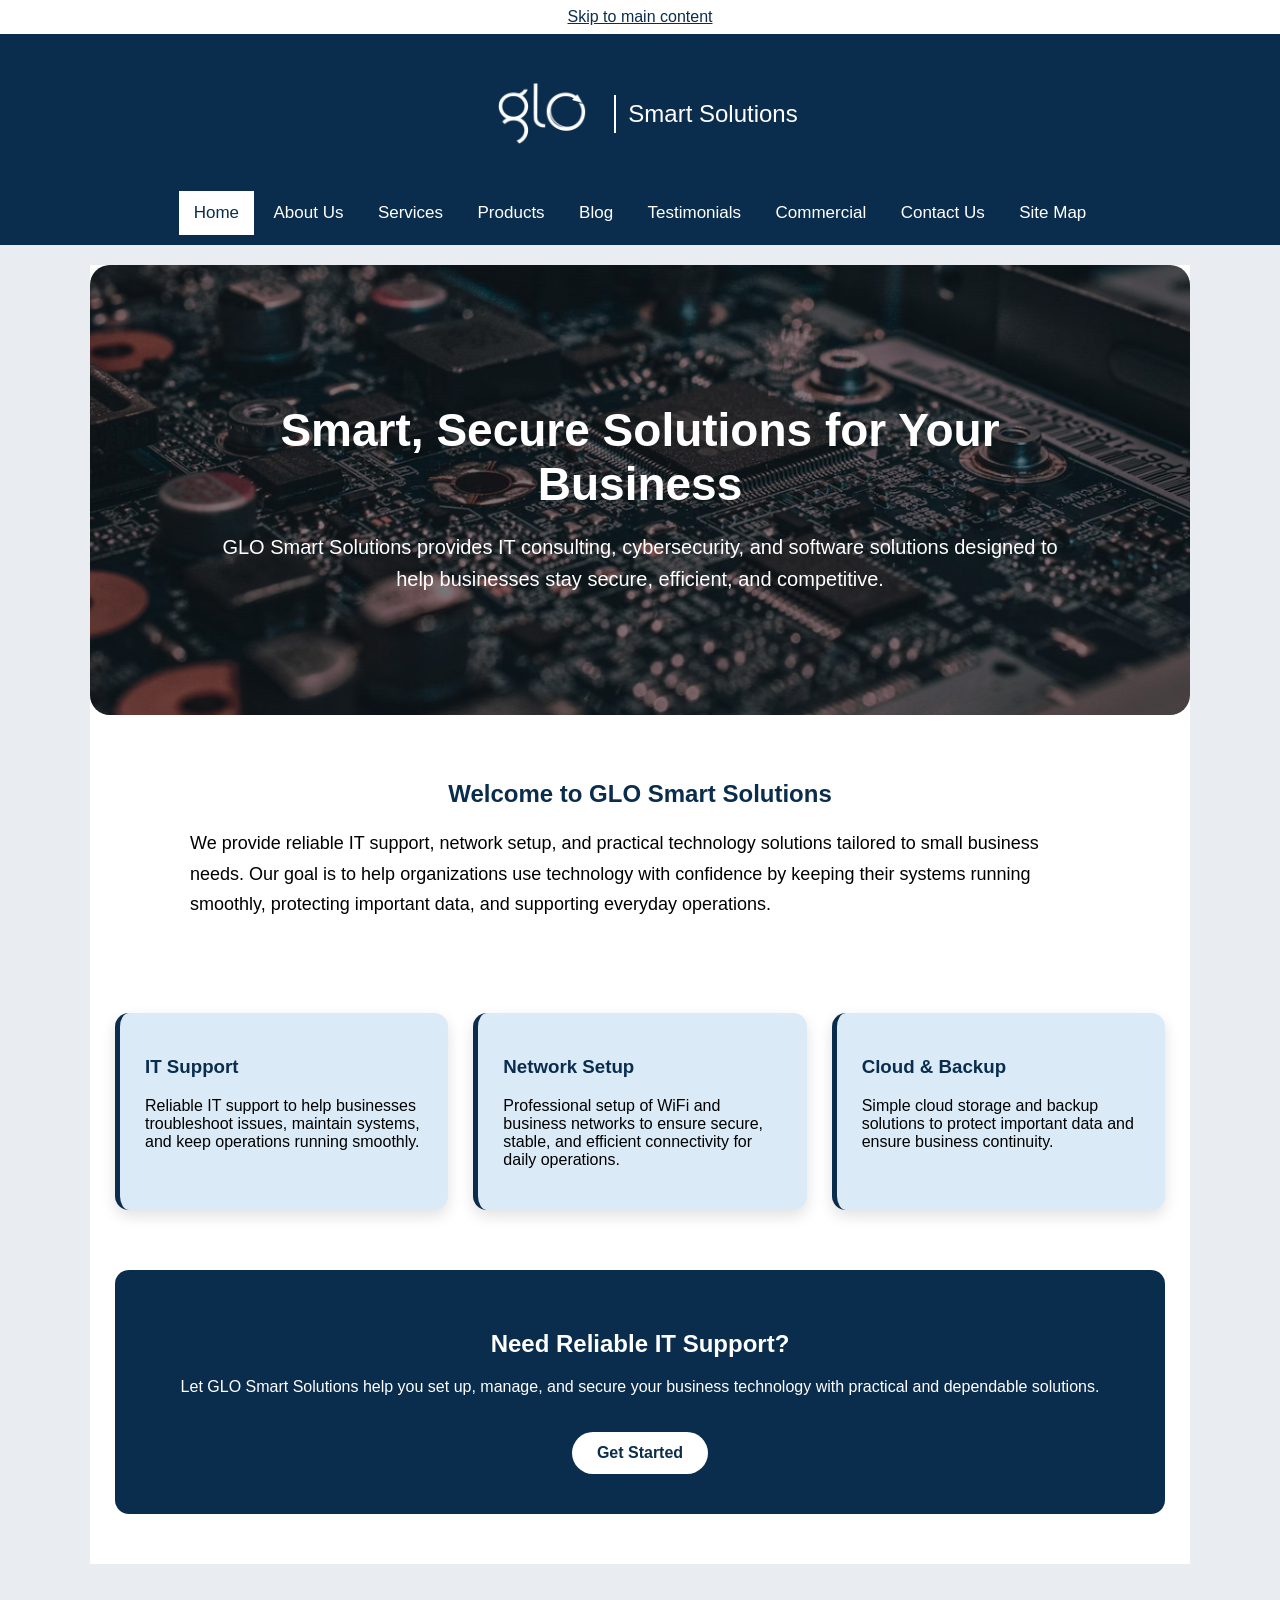
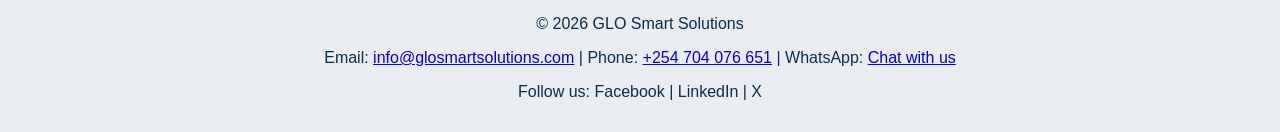
==== commit 83cb36e8: "Update index.html" ====
--- a/index.html
+++ b/index.html
@@ -54,15 +54,15 @@
   </section>
 
   <!-- WELCOME -->
-  <section class="welcome-section">
-    <h2>Welcome to GLO Smart Solutions</h2>
+<section class="welcome-section">
+  <h2>Welcome to GLO Smart Solutions</h2>
 
-    <p>
-      We deliver innovative IT consulting, advanced cybersecurity protection, and custom
-      software solutions tailored to modern business needs. Our goal is to help organizations
-      use technology with confidence while protecting their systems, data, and operations.
-    </p>
-  </section>
+  <p>
+    We provide reliable IT support, network setup, and practical technology solutions tailored to small business needs.
+    Our goal is to help organizations use technology with confidence by keeping their systems running smoothly,
+    protecting important data, and supporting everyday operations.
+  </p>
+</section>
 
   <!-- SERVICES -->
  <section class="home-cards">
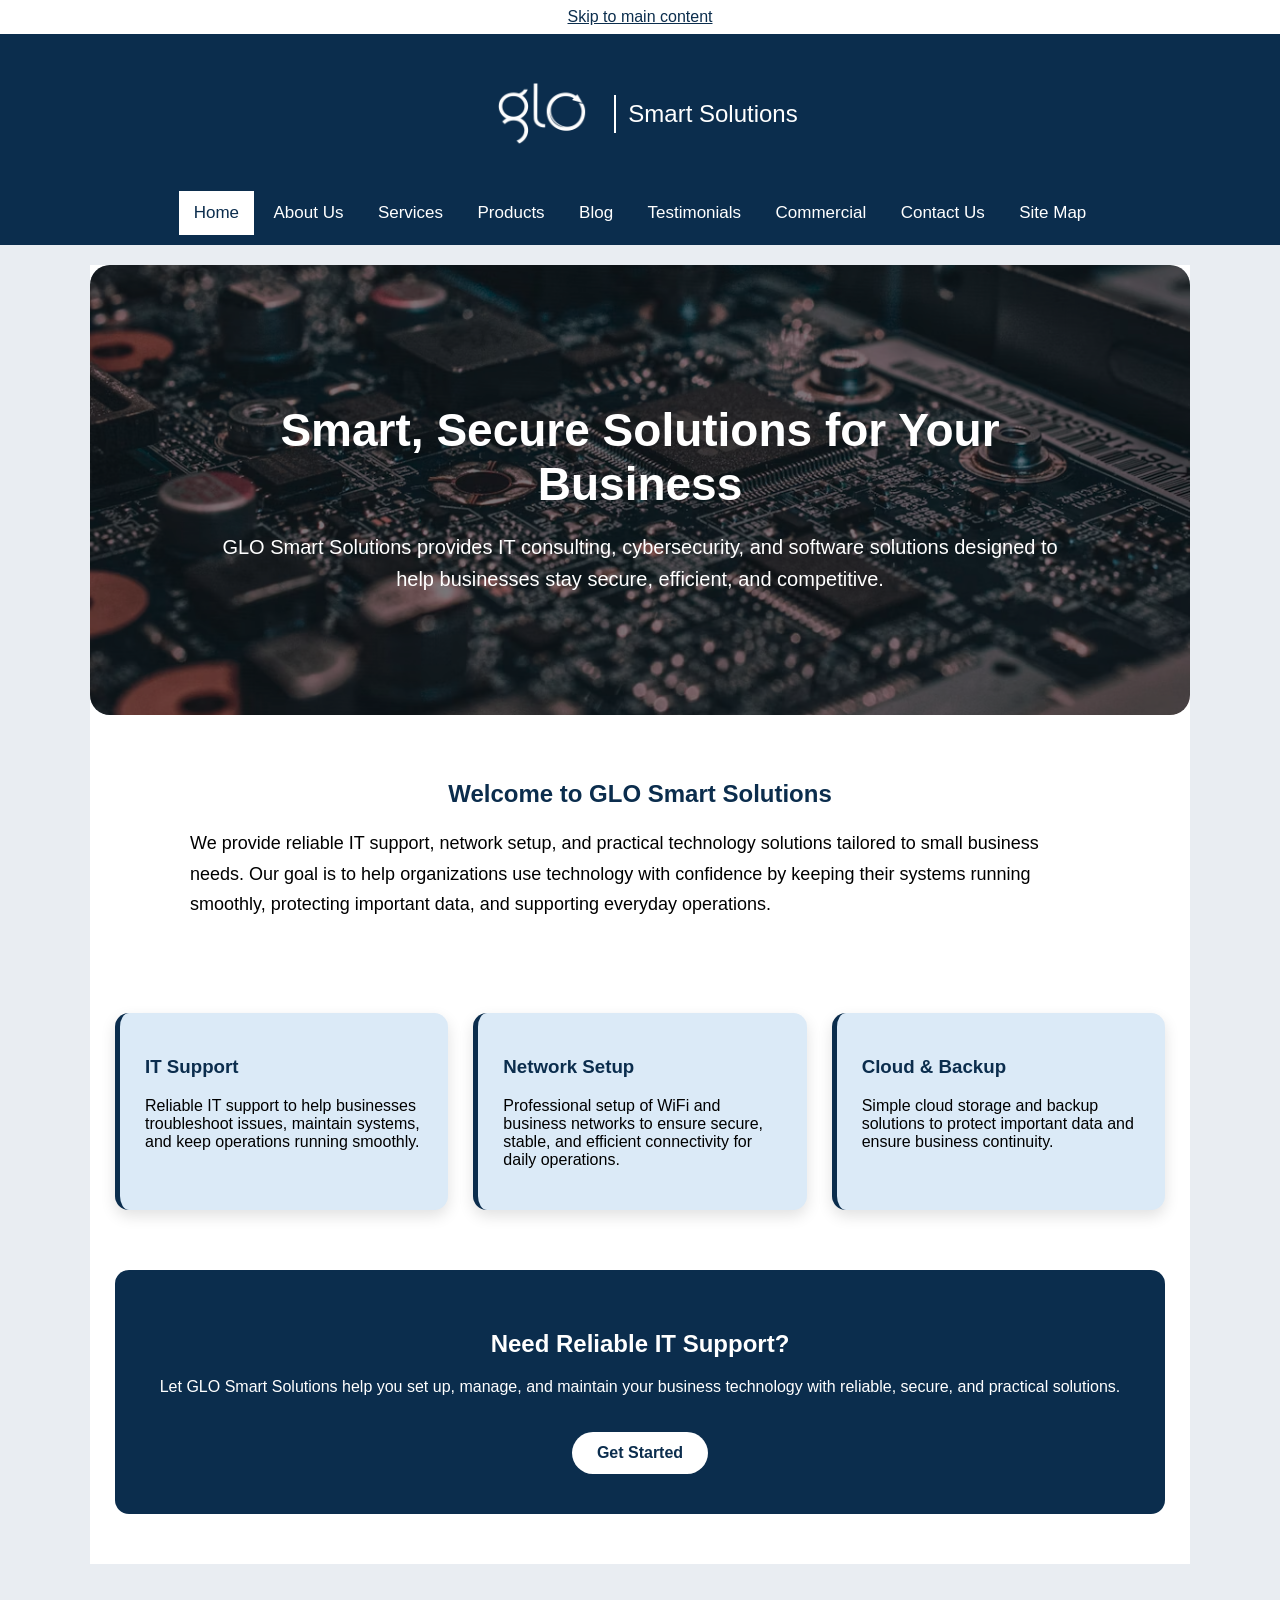
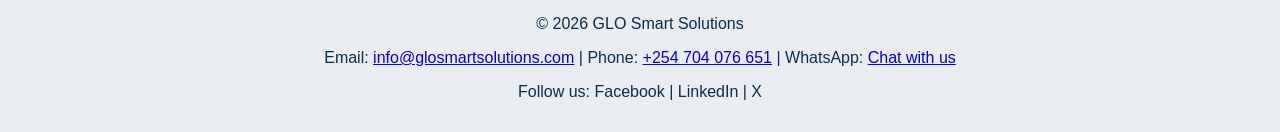
==== commit c035b5e4: "Update index.html" ====
--- a/index.html
+++ b/index.html
@@ -97,8 +97,8 @@
 <section class="cta">
   <h2>Need Reliable IT Support?</h2>
   <p>
-    Let GLO Smart Solutions help you set up, manage, and secure your business technology
-    with practical and dependable solutions.
+    Let GLO Smart Solutions help you set up, manage, and maintain your business technology
+    with reliable, secure, and practical solutions.
   </p>
 
   <div class="btn-center">
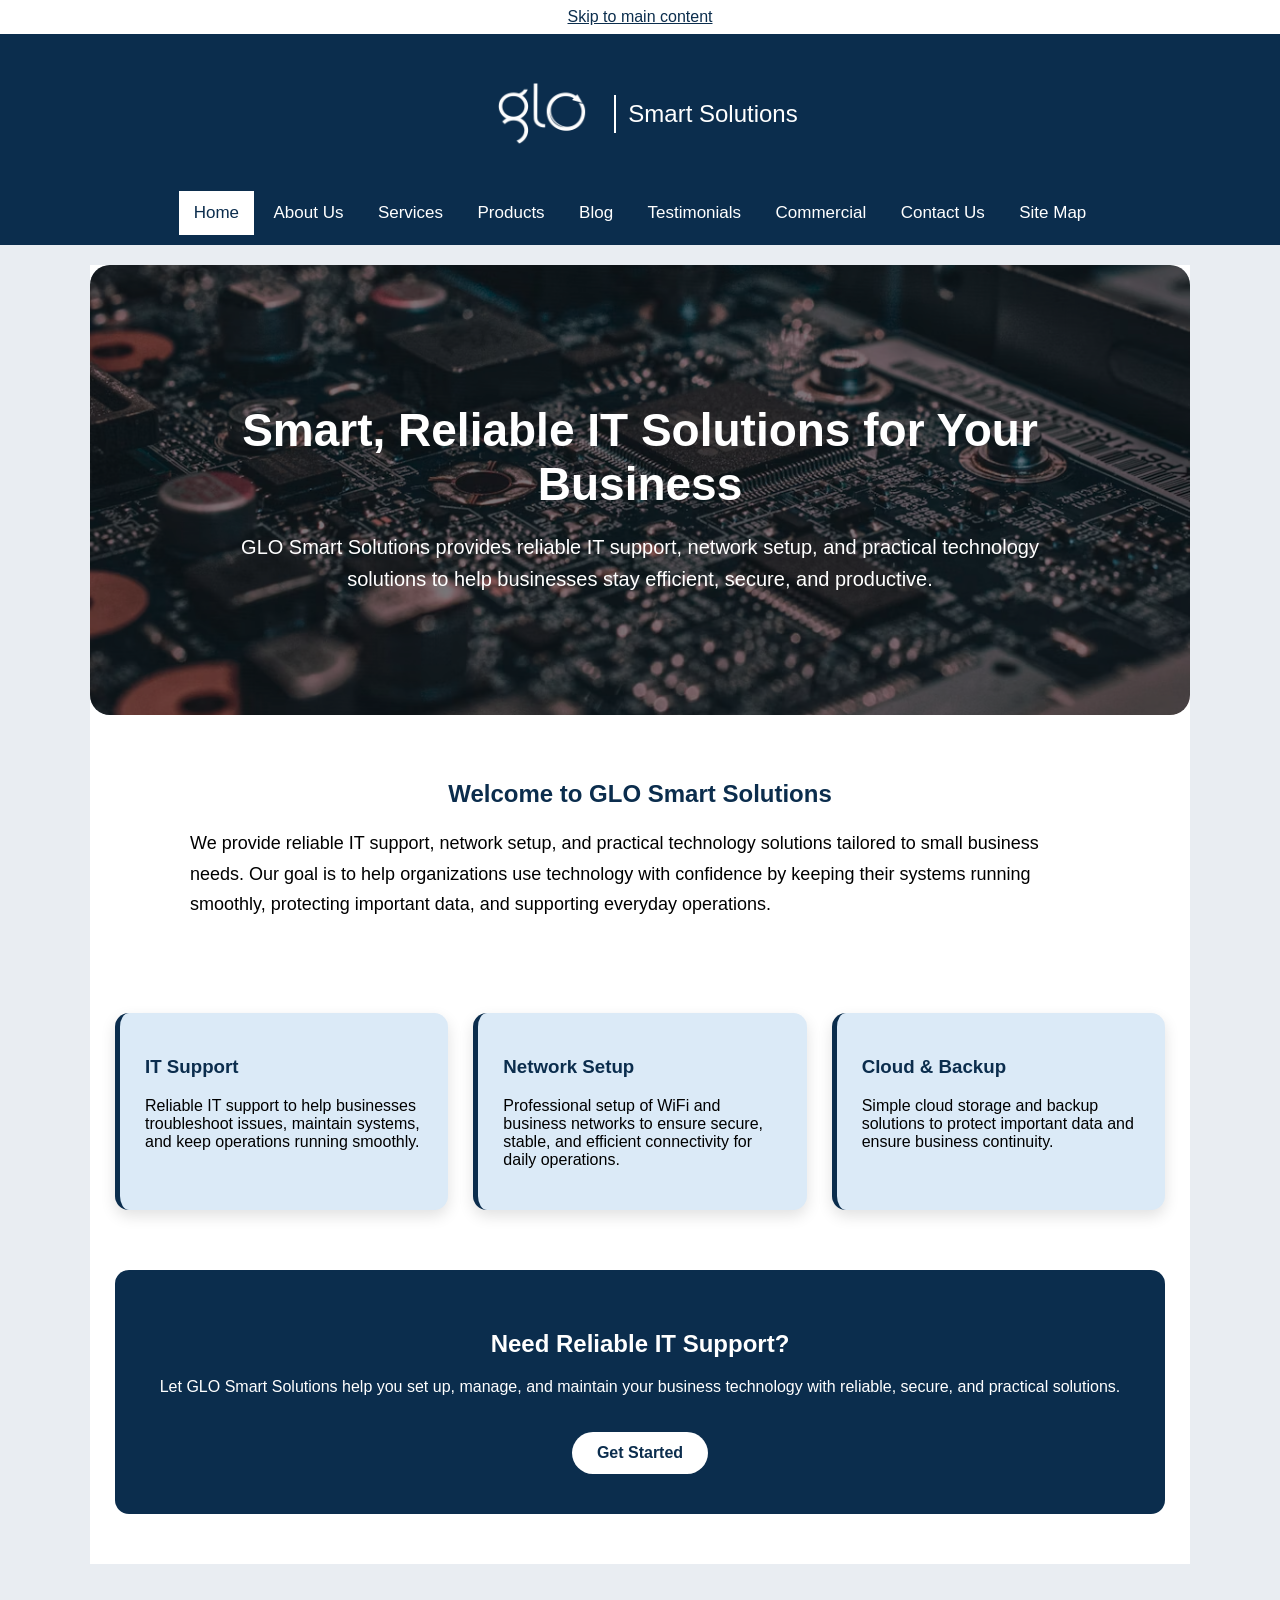
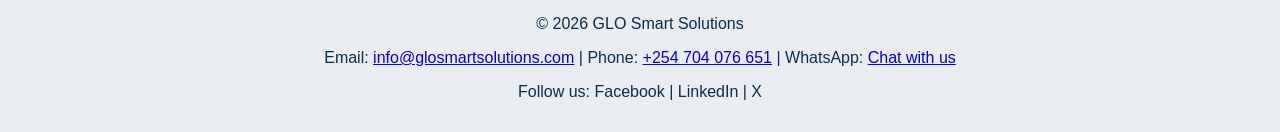
==== commit f2387537: "Update index.html" ====
--- a/index.html
+++ b/index.html
@@ -44,14 +44,15 @@
 
   <!-- HERO -->
   <section class="hero">
-    <div class="hero-content">
-      <h1>Smart, Secure Solutions for Your Business</h1>
+  <div class="hero-content">
+    <h1>Smart, Reliable IT Solutions for Your Business</h1>
 
-      <p class="hero-text">
-        GLO Smart Solutions provides IT consulting, cybersecurity, and software solutions designed to help businesses stay secure, efficient, and competitive.
-      </p>
-    </div>
-  </section>
+    <p class="hero-text">
+      GLO Smart Solutions provides reliable IT support, network setup, and practical technology solutions
+      to help businesses stay efficient, secure, and productive.
+    </p>
+  </div>
+</section>
 
   <!-- WELCOME -->
 <section class="welcome-section">
